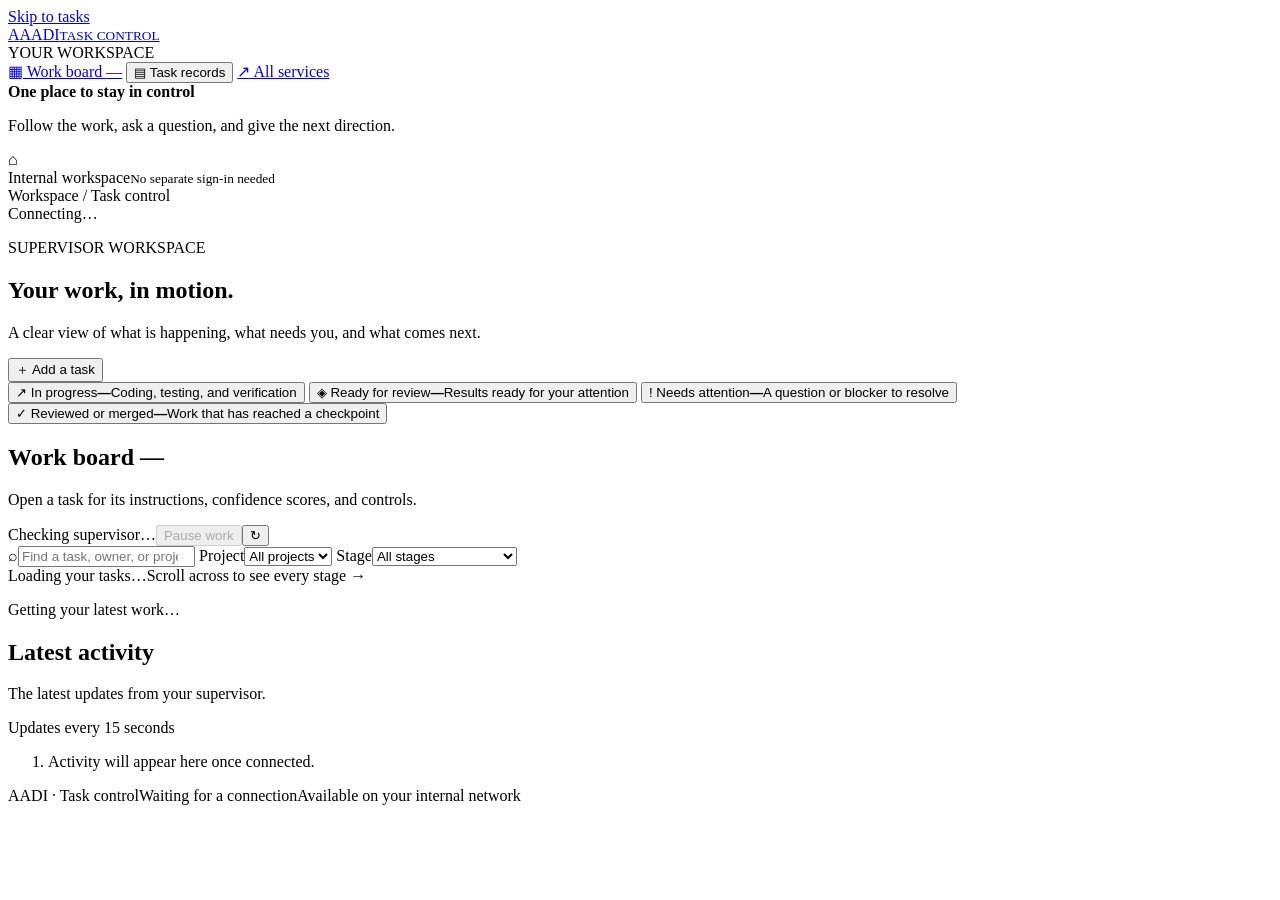
==== workflows/index.html @ 90db02da "Add continuous multi-project task supervision and internal controls" ====
<!doctype html>
<html lang="en">
<head>
  <meta charset="utf-8">
  <meta name="viewport" content="width=device-width, initial-scale=1">
  <meta name="color-scheme" content="light">
  <meta name="theme-color" content="#f4f6fa">
  <title>AADI · Task control</title>
  <link rel="stylesheet" href="/style.css">
  <script src="/app.js" defer></script>
</head>
<body>
  <a class="skip-link" href="#main">Skip to tasks</a>
  <aside class="sidebar">
    <a class="brand" href="/" aria-label="AADI task control home"><span class="brand-mark">A</span><span>AADI<small>TASK CONTROL</small></span></a>
    <div class="workspace-label">YOUR WORKSPACE</div>
    <nav aria-label="Workspace">
      <a class="nav-item active" href="#board"><span aria-hidden="true">▦</span> Work board <span class="nav-count" id="navCount">—</span></a>
      <button class="nav-item" id="openGuides"><span aria-hidden="true">▤</span> Task records</button>
      <a class="nav-item" href="http://dash.aadi.dgoi.local/"><span aria-hidden="true">↗</span> All services</a>
    </nav>
    <section class="sidebar-note"><span class="small-dot" aria-hidden="true"></span><strong>One place to stay in control</strong><p>Follow the work, ask a question, and give the next direction.</p></section>
    <div class="network-note"><span class="network-icon" aria-hidden="true">⌂</span><div>Internal workspace<small>No separate sign-in needed</small></div></div>
  </aside>

  <main id="main">
    <header class="topbar"><div class="breadcrumb">Workspace <span>/</span> Task control</div><div class="connection"><span class="small-dot" id="connectionDot" aria-hidden="true"></span><span id="connectionLabel">Connecting…</span></div></header>
    <section class="page-heading">
      <div><p class="eyebrow">SUPERVISOR WORKSPACE</p><h1>Your work, in motion.</h1><p class="subtitle">A clear view of what is happening, what needs you, and what comes next.</p></div>
      <button class="button primary" id="openAdd"><span aria-hidden="true">＋</span> Add a task</button>
    </section>

    <div class="notice error-notice" id="connectionError" role="status" hidden></div>
    <section class="summary" aria-label="Work summary">
      <button class="summary-card" data-summary="working"><span class="metric-label"><span class="metric-symbol blue" aria-hidden="true">↗</span> In progress</span><strong id="metricWorking">—</strong><span class="metric-detail">Coding, testing, and verification</span></button>
      <button class="summary-card" data-summary="review"><span class="metric-label"><span class="metric-symbol violet" aria-hidden="true">◈</span> Ready for review</span><strong id="metricReview">—</strong><span class="metric-detail">Results ready for your attention</span></button>
      <button class="summary-card" data-summary="blocked"><span class="metric-label"><span class="metric-symbol amber" aria-hidden="true">!</span> Needs attention</span><strong id="metricBlocked">—</strong><span class="metric-detail">A question or blocker to resolve</span></button>
      <button class="summary-card" data-summary="done"><span class="metric-label"><span class="metric-symbol green" aria-hidden="true">✓</span> Reviewed or merged</span><strong id="metricDone">—</strong><span class="metric-detail">Work that has reached a checkpoint</span></button>
    </section>

    <section class="work-area" id="board" aria-labelledby="boardTitle">
      <div class="section-heading"><div><h2 id="boardTitle">Work board <span id="totalTasks" class="count-pill">—</span></h2><p>Open a task for its instructions, confidence scores, and controls.</p></div><div class="board-actions"><span id="supervisorStatus" class="supervisor-status">Checking supervisor…</span><button class="button secondary compact" id="globalToggle" data-write disabled>Pause work</button><button class="button icon-button" id="refresh" aria-label="Refresh tasks" title="Refresh tasks"><span aria-hidden="true">↻</span></button></div></div>
      <div class="filters">
        <label class="search-field"><span aria-hidden="true">⌕</span><input id="search" type="search" placeholder="Find a task, owner, or project" autocomplete="off" aria-label="Search tasks"></label>
        <label class="select-field"><span class="sr-only">Project</span><select id="projectFilter"><option value="all">All projects</option><option value="AADI">AADI</option><option value="GatewayAI">GatewayAI</option></select></label>
        <label class="select-field"><span class="sr-only">Stage</span><select id="stageFilter"><option value="all">All stages</option><option value="queued">Queued</option><option value="working">Working</option><option value="review">PR review ready</option><option value="changes">Changes requested</option><option value="reviewed">Reviewed</option><option value="merged">Merged</option><option value="blocked">Blocked</option><option value="attention">Needs attention</option><option value="done">Reviewed or merged</option></select></label>
        <button class="text-button" id="clearFilters" hidden>Clear filters</button>
      </div>
      <div class="board-note"><span id="filterCount">Loading your tasks…</span><span class="scroll-hint">Scroll across to see every stage <span aria-hidden="true">→</span></span></div>
      <div class="kanban" id="taskBoard" aria-label="Tasks by stage" tabindex="0"><div class="loading-state"><span class="spinner" aria-hidden="true"></span><p>Getting your latest work…</p></div></div>
      <div class="empty-results" id="emptyResults" hidden><span aria-hidden="true">⌕</span><h3>No matching tasks</h3><p>Try a different search or clear your filters.</p><button class="button secondary" id="emptyClear">Clear filters</button></div>
    </section>

    <section class="activity-section" aria-labelledby="activityTitle"><div class="section-heading"><div><h2 id="activityTitle">Latest activity</h2><p>The latest updates from your supervisor.</p></div><span class="muted small">Updates every 15 seconds</span></div><ol class="activity-list" id="activityList"><li class="muted">Activity will appear here once connected.</li></ol></section>
    <footer><span>AADI · Task control</span><span id="lastUpdated">Waiting for a connection</span><span>Available on your internal network</span></footer>
  </main>

  <div id="announcements" class="toast-region" aria-live="polite" aria-atomic="false"></div>

  <dialog class="task-dialog" id="taskDialog" aria-labelledby="detailTitle">
    <div class="dialog-top"><span id="detailId" class="task-id"></span><button class="close-button" data-close="taskDialog" aria-label="Close task details">×</button></div>
    <div class="detail-heading"><div class="detail-pills"><span id="detailProject" class="project-pill"></span><span id="detailStage" class="stage-pill"></span><span id="detailPaused" class="paused-pill" hidden>Paused</span></div><h2 id="detailTitle">Task details</h2><div class="detail-meta" id="detailMeta"></div><a class="button secondary" id="detailPr" target="_blank" rel="noopener noreferrer" hidden>Open pull request <span aria-hidden="true">↗</span></a></div>
    <div class="detail-body">
      <section id="detailExecution" hidden><h3 id="detailExecutionTitle">Current step</h3><p id="detailExecutionText" class="prompt-text"></p></section>
      <div class="notice error-notice" id="detailError" hidden></div>
      <section><h3>Who is working on it</h3><div class="model-grid"><div><span class="field-caption">CODER</span><strong id="detailCoder">Not assigned</strong><span id="detailCoderConfidence" class="confidence-text">Not assessed</span></div><div><span class="field-caption">REVIEWER</span><strong id="detailReviewer">Not assigned</strong><span id="detailReviewerConfidence" class="confidence-text">Not assessed</span></div></div><p id="confidenceReason" class="explanation" hidden></p></section>
      <section><h3>Your instructions</h3><p id="detailPrompt" class="prompt-text"></p></section>
      <section id="detailTests" hidden><h3>Recorded checks</h3><p id="detailTestsText" class="prompt-text"></p></section>
      <section id="savedReview" hidden><h3>Latest review note</h3><p id="savedReviewText" class="prompt-text"></p><p id="savedReviewDate" class="field-help"></p></section>
      <section class="detail-controls"><h3>Task controls</h3><div class="priority-row"><label for="detailPriority">Priority <small>5 is highest · 1 is lowest</small></label><select id="detailPriority"><option value="5">5 · Highest</option><option value="4">4 · High</option><option value="3">3 · Normal</option><option value="2">2 · Low</option><option value="1">1 · Lowest</option></select><button class="button secondary compact" id="savePriority" data-write>Save priority</button></div><div class="control-line"><p id="taskPauseHelp">Pause this task while you decide what comes next.</p><button class="button secondary compact" id="taskToggle" data-write>Pause task</button></div></section>
      <section><h3>Review the result</h3><label class="field-label" for="reviewNote">Your note</label><textarea id="reviewNote" rows="3" maxlength="2000" placeholder="What looks good, or what should change?" autocomplete="off"></textarea><p class="field-help">Your note stays with this task. Marking it reviewed does not merge a pull request.</p><div class="form-actions"><button class="button secondary" id="requestChanges" data-write>Request changes</button><button class="button primary" id="markReviewed" data-write>Mark reviewed <span aria-hidden="true">✓</span></button></div></section>
      <section><h3>Ask the supervisor</h3><form id="askForm"><label class="field-label" for="question">Your question</label><textarea id="question" rows="3" maxlength="2000" placeholder="For example: What is blocking this task?" required autocomplete="off"></textarea><div class="form-actions"><span class="field-help">Answers are based on the task record.</span><button class="button secondary" type="submit" data-write>Send question <span aria-hidden="true">→</span></button></div></form></section>
      <section><h3>Task activity</h3><ol class="activity-list compact-activity" id="detailActivity"></ol></section>
    </div>
  </dialog>

  <dialog class="form-dialog" id="addDialog" aria-labelledby="addTitle"><div class="dialog-top"><span class="eyebrow">A NEW REQUEST</span><button class="close-button" data-close="addDialog" aria-label="Close new task">×</button></div><div class="form-dialog-body"><h2 id="addTitle">What should we work on?</h2><p class="subtitle">Add a request to the backlog. The supervisor checks its scope before starting.</p><form id="addForm"><label class="field-label" for="newProject">Project</label><select id="newProject" required><option>AADI</option><option>GatewayAI</option></select><label class="field-label" for="newTitle">Task title</label><input id="newTitle" maxlength="180" required placeholder="A short, clear name for this task" autocomplete="off"><label class="field-label" for="newText">Instructions</label><textarea id="newText" rows="7" maxlength="2000" required placeholder="Describe the outcome you want, relevant context, and how you will know it is done." autocomplete="off"></textarea><div class="form-actions"><button class="button secondary" type="button" data-close="addDialog">Keep as a draft</button><button class="button primary" type="submit" data-write>Add to backlog <span aria-hidden="true">→</span></button></div></form></div></dialog>

  <dialog class="form-dialog guides-dialog" id="guidesDialog" aria-labelledby="guidesTitle"><div class="dialog-top"><span class="eyebrow">YOUR TASK RECORDS</span><button class="close-button" data-close="guidesDialog" aria-label="Close task records">×</button></div><div class="form-dialog-body"><h2 id="guidesTitle">The complete picture.</h2><p class="subtitle">Download the current Markdown records for a closer look at your work.</p><div class="document-list">
    <a href="/api/documents/future_supervisor_tasks.md" download><span class="document-icon" aria-hidden="true">01</span><span><strong>Future tasks</strong><small>Requests waiting in the backlog</small></span><span aria-hidden="true">↓</span></a>
    <a href="/api/documents/active_supervisor_tasks.md" download><span class="document-icon" aria-hidden="true">02</span><span><strong>Active tasks</strong><small>Current assignments and progress</small></span><span aria-hidden="true">↓</span></a>
    <a href="/api/documents/completed_supervisor_tasks.md" download><span class="document-icon" aria-hidden="true">03</span><span><strong>Completed tasks</strong><small>Finished work and its outcomes</small></span><span aria-hidden="true">↓</span></a>
    <a href="/api/documents/rerun_supervision_tasks.md" download><span class="document-icon" aria-hidden="true">04</span><span><strong>Changes and reruns</strong><small>Follow-up requests and corrections</small></span><span aria-hidden="true">↓</span></a>
    <a href="/api/documents/supervisor_audit.md" download><span class="document-icon" aria-hidden="true">05</span><span><strong>Supervisor activity</strong><small>The record of decisions and actions</small></span><span aria-hidden="true">↓</span></a>
  </div></div></dialog>
</body>
</html>
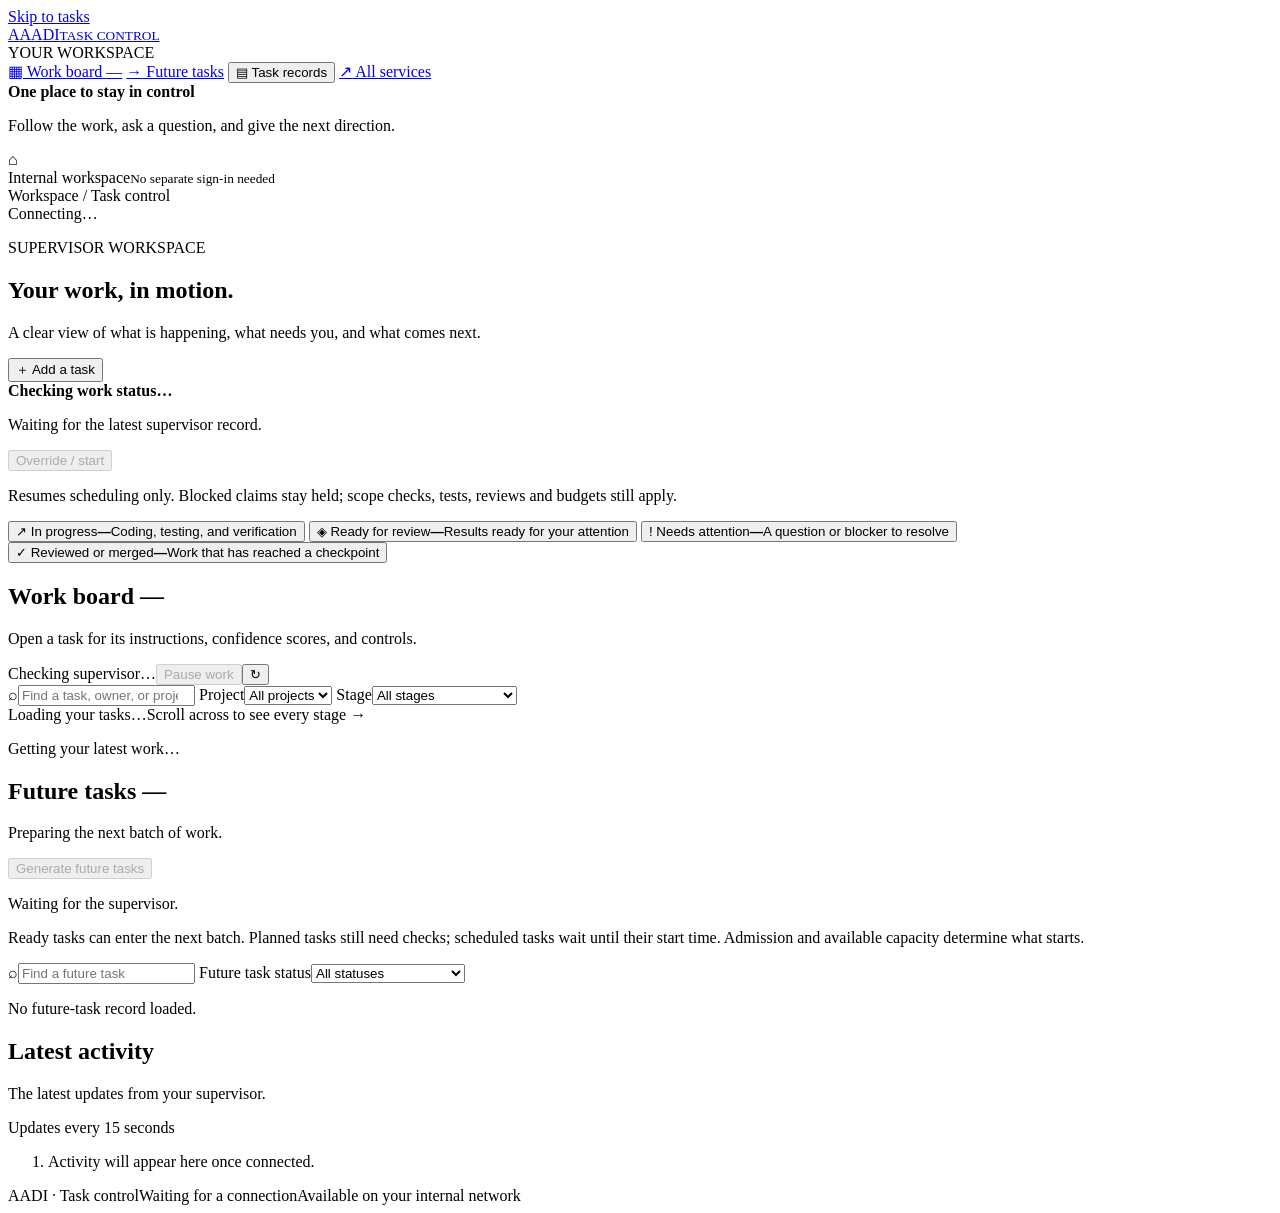
==== commit 5310231d: "Add bounded future-task view and acknowledged scheduler controls" ====
--- a/workflows/index.html
+++ b/workflows/index.html
@@ -16,6 +16,7 @@
     <div class="workspace-label">YOUR WORKSPACE</div>
     <nav aria-label="Workspace">
       <a class="nav-item active" href="#board"><span aria-hidden="true">▦</span> Work board <span class="nav-count" id="navCount">—</span></a>
+      <a class="nav-item" href="#future"><span aria-hidden="true">→</span> Future tasks</a>
       <button class="nav-item" id="openGuides"><span aria-hidden="true">▤</span> Task records</button>
       <a class="nav-item" href="http://dash.aadi.dgoi.local/"><span aria-hidden="true">↗</span> All services</a>
     </nav>
@@ -31,6 +32,10 @@
     </section>
 
     <div class="notice error-notice" id="connectionError" role="status" hidden></div>
+    <section class="work-status-panel" aria-label="Supervisor status">
+      <div><strong id="workStatusLabel">Checking work status…</strong><p id="workStatusReason">Waiting for the latest supervisor record.</p></div>
+      <div><button class="button secondary" id="overrideStart" data-write disabled aria-describedby="overrideHelp">Override / start</button><p id="overrideHelp" class="field-help">Resumes scheduling only. Blocked claims stay held; scope checks, tests, reviews and budgets still apply.</p></div>
+    </section>
     <section class="summary" aria-label="Work summary">
       <button class="summary-card" data-summary="working"><span class="metric-label"><span class="metric-symbol blue" aria-hidden="true">↗</span> In progress</span><strong id="metricWorking">—</strong><span class="metric-detail">Coding, testing, and verification</span></button>
       <button class="summary-card" data-summary="review"><span class="metric-label"><span class="metric-symbol violet" aria-hidden="true">◈</span> Ready for review</span><strong id="metricReview">—</strong><span class="metric-detail">Results ready for your attention</span></button>
@@ -49,6 +54,18 @@
       <div class="board-note"><span id="filterCount">Loading your tasks…</span><span class="scroll-hint">Scroll across to see every stage <span aria-hidden="true">→</span></span></div>
       <div class="kanban" id="taskBoard" aria-label="Tasks by stage" tabindex="0"><div class="loading-state"><span class="spinner" aria-hidden="true"></span><p>Getting your latest work…</p></div></div>
       <div class="empty-results" id="emptyResults" hidden><span aria-hidden="true">⌕</span><h3>No matching tasks</h3><p>Try a different search or clear your filters.</p><button class="button secondary" id="emptyClear">Clear filters</button></div>
+    </section>
+
+    <section class="work-area future-section" id="future" aria-labelledby="futureTitle">
+      <div class="section-heading"><div><h2 id="futureTitle">Future tasks <span id="futureCount" class="count-pill">—</span></h2><p id="futureCadence">Preparing the next batch of work.</p></div><button class="button primary" id="generateFuture" data-write disabled>Generate future tasks</button></div>
+      <p id="generationStatus" class="generation-status" role="status" aria-live="polite">Waiting for the supervisor.</p>
+      <p class="field-help">Ready tasks can enter the next batch. Planned tasks still need checks; scheduled tasks wait until their start time. Admission and available capacity determine what starts.</p>
+      <div class="filters">
+        <label class="search-field"><span aria-hidden="true">⌕</span><input id="futureSearch" type="search" placeholder="Find a future task" aria-label="Search future tasks" autocomplete="off"></label>
+        <label class="select-field"><span class="sr-only">Future task status</span><select id="futureFilter"><option value="all">All statuses</option><option value="next">Next batch candidates</option><option value="ready">Ready</option><option value="planned">Planned</option><option value="scheduled">Scheduled</option><option value="admitted">Admitted</option><option value="needs_scope">Needs scope</option><option value="completed">Completed</option></select></label>
+      </div>
+      <p id="futureSummary" class="board-note">No future-task record loaded.</p>
+      <div id="futureList" class="future-list" role="region" aria-label="Future task backlog" tabindex="0"></div>
     </section>
 
     <section class="activity-section" aria-labelledby="activityTitle"><div class="section-heading"><div><h2 id="activityTitle">Latest activity</h2><p>The latest updates from your supervisor.</p></div><span class="muted small">Updates every 15 seconds</span></div><ol class="activity-list" id="activityList"><li class="muted">Activity will appear here once connected.</li></ol></section>
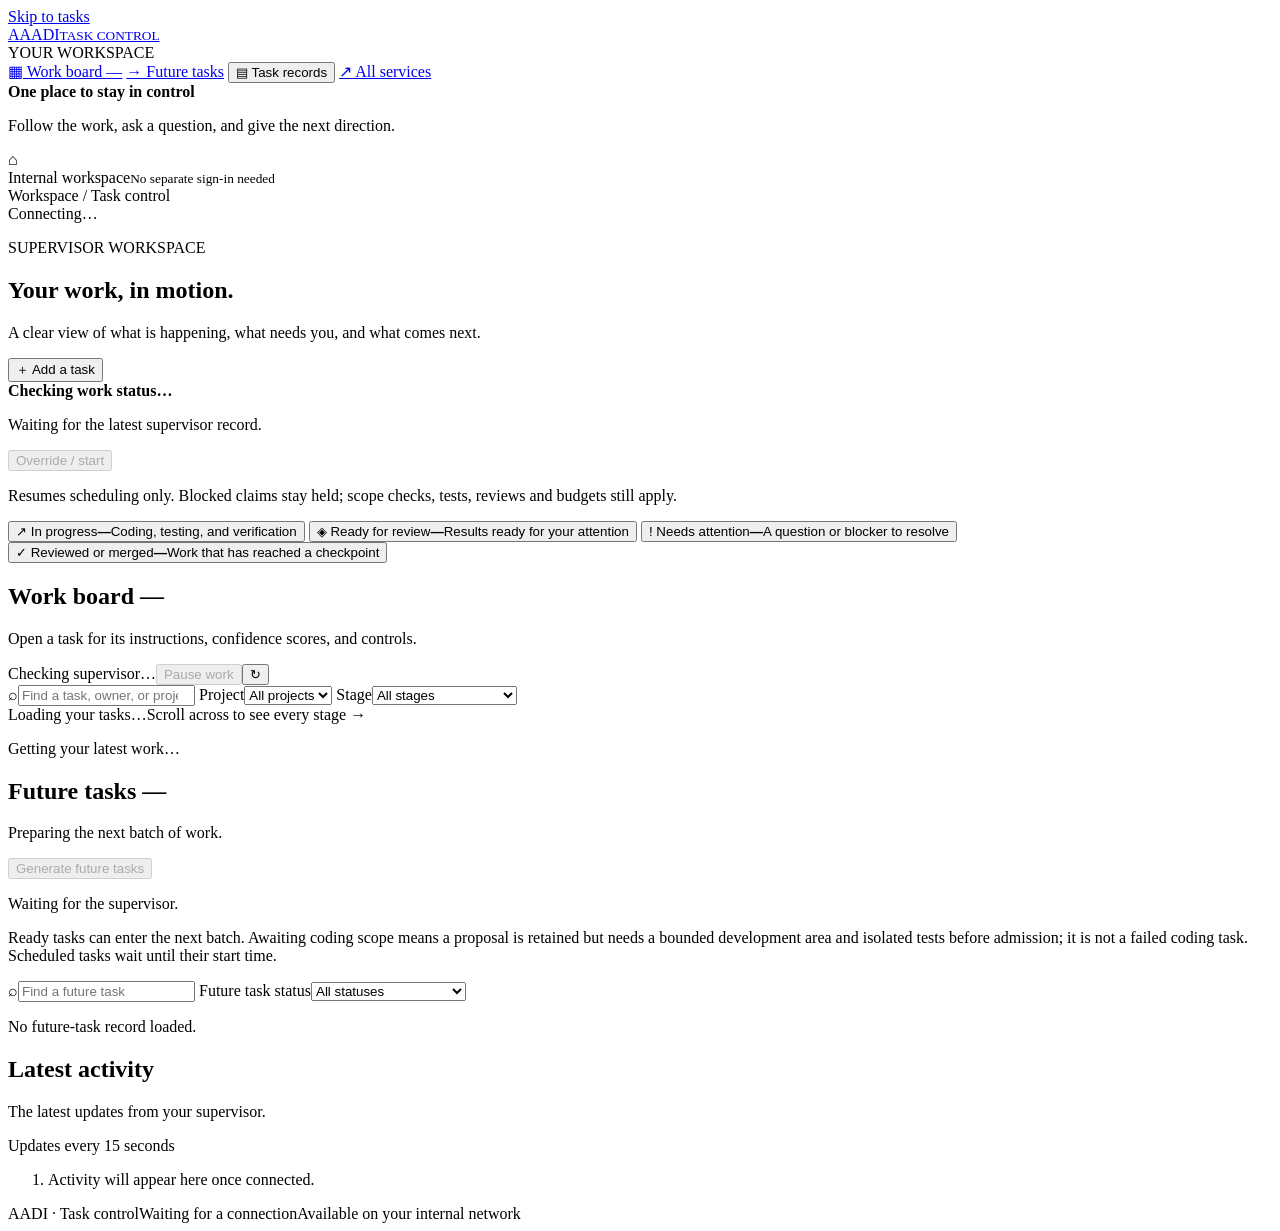
==== commit 105e40bb: "Keep independent intake moving and clarify scope holds" ====
--- a/workflows/index.html
+++ b/workflows/index.html
@@ -48,7 +48,7 @@
       <div class="filters">
         <label class="search-field"><span aria-hidden="true">⌕</span><input id="search" type="search" placeholder="Find a task, owner, or project" autocomplete="off" aria-label="Search tasks"></label>
         <label class="select-field"><span class="sr-only">Project</span><select id="projectFilter"><option value="all">All projects</option><option value="AADI">AADI</option><option value="GatewayAI">GatewayAI</option></select></label>
-        <label class="select-field"><span class="sr-only">Stage</span><select id="stageFilter"><option value="all">All stages</option><option value="queued">Queued</option><option value="working">Working</option><option value="review">PR review ready</option><option value="changes">Changes requested</option><option value="reviewed">Reviewed</option><option value="merged">Merged</option><option value="blocked">Blocked</option><option value="attention">Needs attention</option><option value="done">Reviewed or merged</option></select></label>
+        <label class="select-field"><span class="sr-only">Stage</span><select id="stageFilter"><option value="all">All stages</option><option value="queued">Queued</option><option value="working">Working</option><option value="review">PR review ready</option><option value="changes">Changes requested</option><option value="reviewed">Reviewed</option><option value="merged">Merged</option><option value="scope">Awaiting scope</option><option value="blocked">Blocked</option><option value="closed">Closed</option><option value="attention">Needs attention</option><option value="done">Reviewed or merged</option></select></label>
         <button class="text-button" id="clearFilters" hidden>Clear filters</button>
       </div>
       <div class="board-note"><span id="filterCount">Loading your tasks…</span><span class="scroll-hint">Scroll across to see every stage <span aria-hidden="true">→</span></span></div>
@@ -59,10 +59,10 @@
     <section class="work-area future-section" id="future" aria-labelledby="futureTitle">
       <div class="section-heading"><div><h2 id="futureTitle">Future tasks <span id="futureCount" class="count-pill">—</span></h2><p id="futureCadence">Preparing the next batch of work.</p></div><button class="button primary" id="generateFuture" data-write disabled>Generate future tasks</button></div>
       <p id="generationStatus" class="generation-status" role="status" aria-live="polite">Waiting for the supervisor.</p>
-      <p class="field-help">Ready tasks can enter the next batch. Planned tasks still need checks; scheduled tasks wait until their start time. Admission and available capacity determine what starts.</p>
+      <p class="field-help">Ready tasks can enter the next batch. Awaiting coding scope means a proposal is retained but needs a bounded development area and isolated tests before admission; it is not a failed coding task. Scheduled tasks wait until their start time.</p>
       <div class="filters">
         <label class="search-field"><span aria-hidden="true">⌕</span><input id="futureSearch" type="search" placeholder="Find a future task" aria-label="Search future tasks" autocomplete="off"></label>
-        <label class="select-field"><span class="sr-only">Future task status</span><select id="futureFilter"><option value="all">All statuses</option><option value="next">Next batch candidates</option><option value="ready">Ready</option><option value="planned">Planned</option><option value="scheduled">Scheduled</option><option value="admitted">Admitted</option><option value="needs_scope">Needs scope</option><option value="completed">Completed</option></select></label>
+        <label class="select-field"><span class="sr-only">Future task status</span><select id="futureFilter"><option value="all">All statuses</option><option value="next">Next batch candidates</option><option value="ready">Ready</option><option value="queued">Queued for admission</option><option value="planned">Planned</option><option value="scheduled">Scheduled</option><option value="admitted">Admitted</option><option value="needs_scope">Awaiting coding scope</option><option value="needs_owner">Needs your input</option><option value="blocked">Held for recovery</option><option value="review_ready">PR review ready</option><option value="completed">Completed</option><option value="cancelled">Cancelled</option></select></label>
       </div>
       <p id="futureSummary" class="board-note">No future-task record loaded.</p>
       <div id="futureList" class="future-list" role="region" aria-label="Future task backlog" tabindex="0"></div>
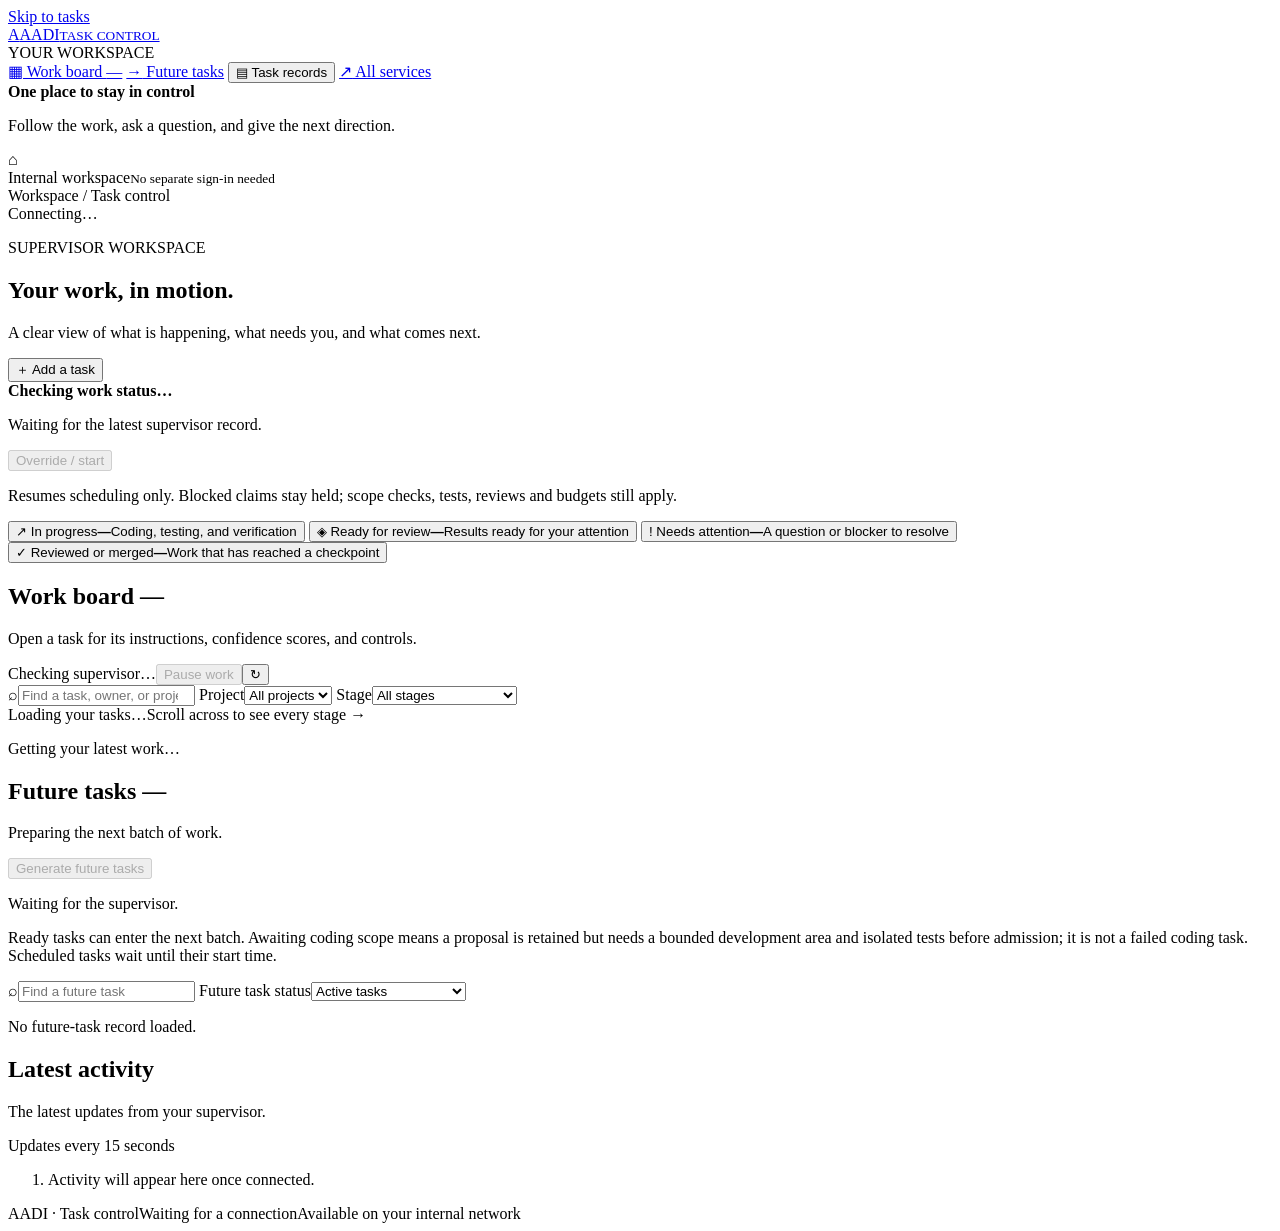
==== commit 668b7cfa: "Show active future tasks by default" ====
--- a/workflows/index.html
+++ b/workflows/index.html
@@ -62,7 +62,7 @@
       <p class="field-help">Ready tasks can enter the next batch. Awaiting coding scope means a proposal is retained but needs a bounded development area and isolated tests before admission; it is not a failed coding task. Scheduled tasks wait until their start time.</p>
       <div class="filters">
         <label class="search-field"><span aria-hidden="true">⌕</span><input id="futureSearch" type="search" placeholder="Find a future task" aria-label="Search future tasks" autocomplete="off"></label>
-        <label class="select-field"><span class="sr-only">Future task status</span><select id="futureFilter"><option value="all">All statuses</option><option value="next">Next batch candidates</option><option value="ready">Ready</option><option value="queued">Queued for admission</option><option value="planned">Planned</option><option value="scheduled">Scheduled</option><option value="admitted">Admitted</option><option value="needs_scope">Awaiting coding scope</option><option value="needs_owner">Needs your input</option><option value="blocked">Held for recovery</option><option value="review_ready">PR review ready</option><option value="completed">Completed</option><option value="cancelled">Cancelled</option></select></label>
+        <label class="select-field"><span class="sr-only">Future task status</span><select id="futureFilter"><option value="active" selected>Active tasks</option><option value="all">All statuses</option><option value="next">Next batch candidates</option><option value="ready">Ready</option><option value="queued">Queued for admission</option><option value="planned">Planned</option><option value="scheduled">Scheduled</option><option value="admitted">Admitted</option><option value="needs_scope">Awaiting coding scope</option><option value="needs_owner">Needs your input</option><option value="blocked">Held for recovery</option><option value="review_ready">PR review ready</option><option value="completed">Completed</option><option value="cancelled">Cancelled</option></select></label>
       </div>
       <p id="futureSummary" class="board-note">No future-task record loaded.</p>
       <div id="futureList" class="future-list" role="region" aria-label="Future task backlog" tabindex="0"></div>
